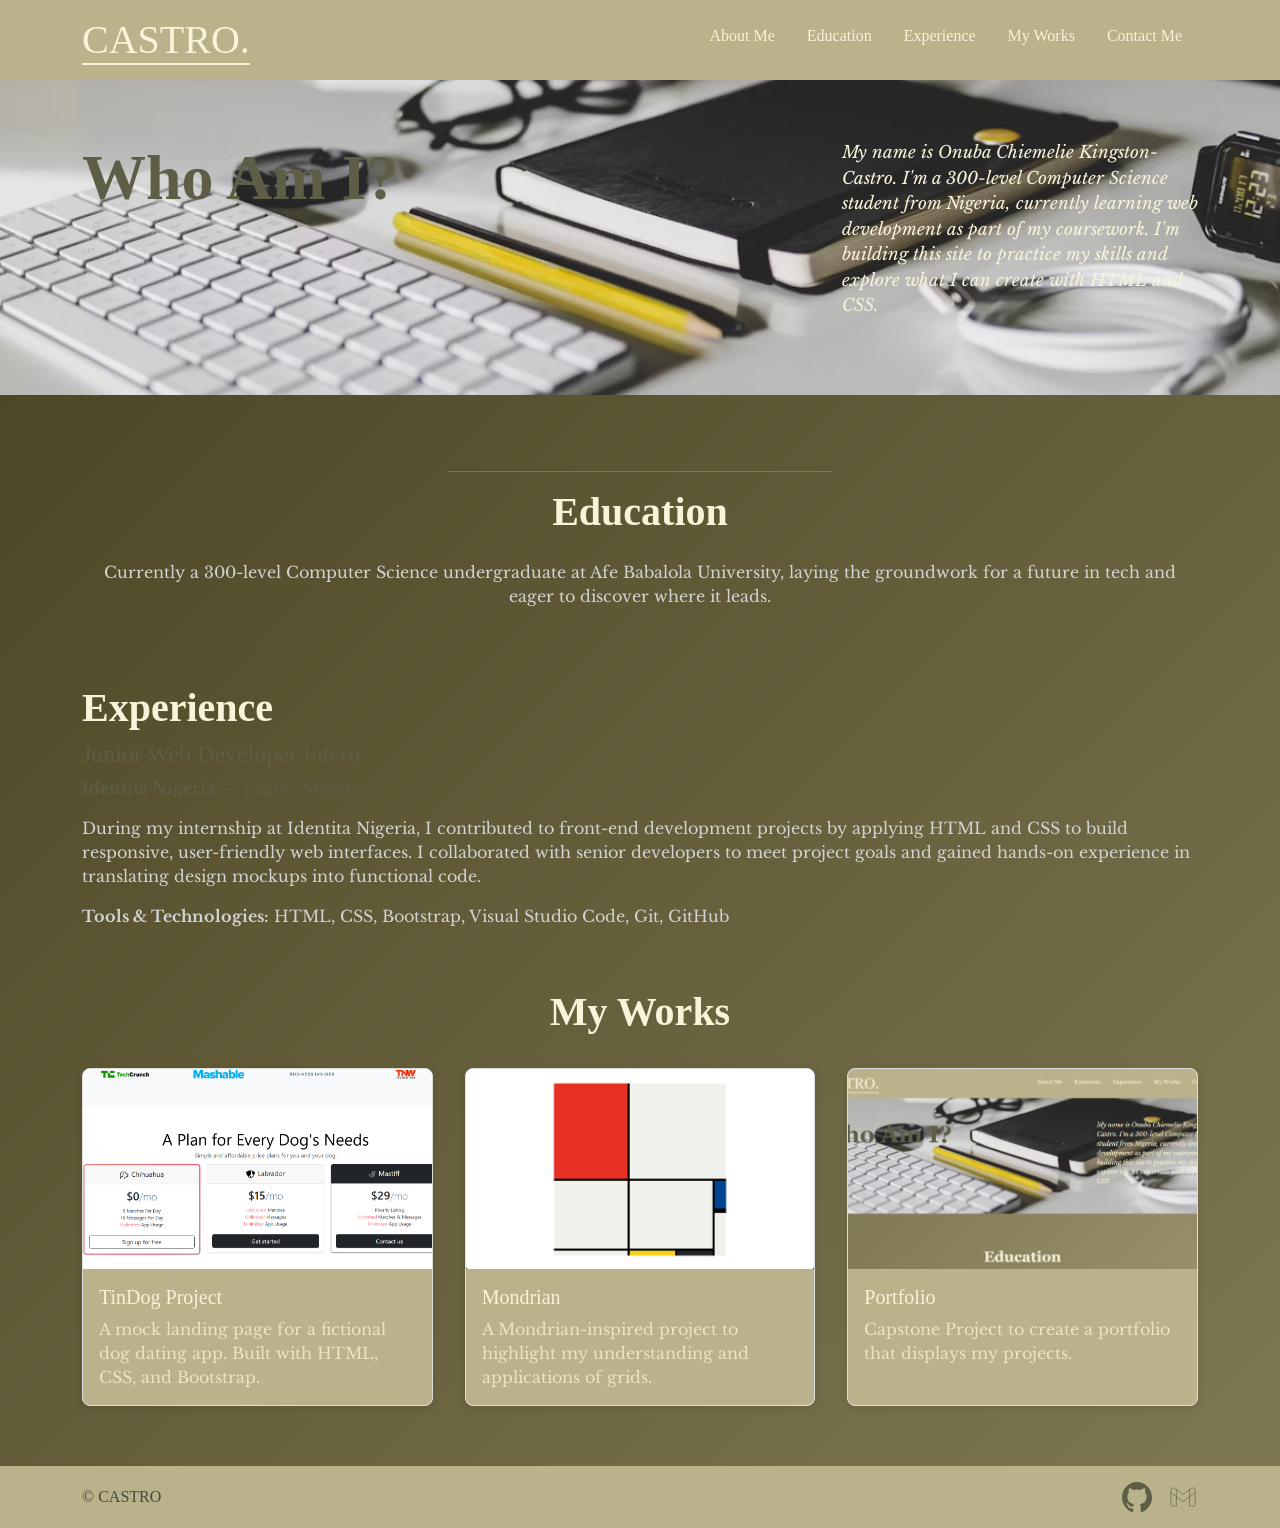
==== index.html @ 63782927 "Add files via upload" ====
<!DOCTYPE html>
<html lang="en">
  <head>
    <meta charset="UTF-8" />
    <meta name="viewport" content="width=device-width, initial-scale=1.0" />
    <title>Castro</title>
    <link
      href="https://cdn.jsdelivr.net/npm/bootstrap@5.3.7/dist/css/bootstrap.min.css"
      rel="stylesheet"
      integrity="sha384-LN+7fdVzj6u52u30Kp6M/trliBMCMKTyK833zpbD+pXdCLuTusPj697FH4R/5mcr"
      crossorigin="anonymous"
    />
    <link rel="stylesheet" href="./style.css" />
    <link rel="preconnect" href="https://fonts.googleapis.com" />
    <link rel="preconnect" href="https://fonts.gstatic.com" crossorigin />
    <link
      href="https://fonts.googleapis.com/css2?family=DM+Serif+Text:ital@0;1&family=Libre+Baskerville:ital,wght@0,400;0,700;1,400&display=swap"
      rel="stylesheet"
    />
  </head>
  <body>
    <section id="navbar1">
      <div class="container">
        <header class="d-flex flex-wrap justify-content-center py-3 mb-0">
          <h1 class="d-flex align-items-center mb-3 mb-md-0 me-md-auto link-body-emphasis nav-title">
            CASTRO.
          </h1>
          <ul class="nav nav-pills d-flex justify-content-center">
            <li class="nav-item"><a href="#about-me" class="nav-link">About Me</a></li>
            <li class="nav-item"><a href="#education" class="nav-link">Education</a></li>
            <li class="nav-item"><a href="#experience" class="nav-link">Experience</a></li>
            <li class="nav-item"><a href="#my-works" class="nav-link">My Works</a></li>
            <li class="nav-item"><a href="#contact-me" class="nav-link">Contact Me</a></li>
          </ul>
        </header>
      </div>
    </section>

    <section id="about-me">
      <div class="container">
        <div class="row">
          <div class="col-md-8">
            <h2 style="color: #5e5e46; font-size: 4rem">Who Am I?</h2>
          </div>
          <div class="col-md-4">
            <p>
              My name is Onuba Chiemelie Kingston-Castro. I'm a 300-level Computer Science student from Nigeria, currently learning web development as part of my coursework. I'm building this site to practice my skills and explore what I can create with HTML and CSS.
            </p>
          </div>
        </div>
      </div>
    </section>

    <div class="d-flex justify-content-center">
      <hr style="width: 30%" />
    </div>

    <section id="education">
      <div class="container">
        <div class="d-flex justify-content-center mb-3">
          <h2>Education</h2>
        </div>
        <div class="d-flex justify-content-center">
          <p class="text-center">
            Currently a 300-level Computer Science undergraduate at Afe Babalola University, laying the groundwork for a future in tech and eager to discover where it leads.
          </p>
        </div>
      </div>
    </section>

    <section id="experience">
      <div class="container">
        <h2>Experience</h2>
        <h4 style="color: #5e5e46" class="text-start">Junior Web Developer Intern</h4>
        <p style="color: #5e5e46"><strong>Identita Nigeria</strong> — Lagos, Nigeria</p>
        <p>
          During my internship at Identita Nigeria, I contributed to front-end development projects by applying HTML and CSS to build responsive, user-friendly web interfaces. I collaborated with senior developers to meet project goals and gained hands-on experience in translating design mockups into functional code.
        </p>
        <p><strong>Tools & Technologies:</strong> HTML, CSS, Bootstrap, Visual Studio Code, Git, GitHub</p>
      </div>
    </section>

    <section id="my-works">
      <div class="container">
        <h2 class="text-center">My Works</h2>
        <div class="contain">
          <div class="card">
            <a href="./TinDog Project/index.html">
              <img src="./Screenshot 2025-08-15 233540.png" class="card-img-top cover" alt="TinDog project" />
            </a>
            <div class="card-body">
              <a href="./TinDog Project/index.html">
                <h5 class="card-title">TinDog Project</h5>
                <p class="card-text">
                  A mock landing page for a fictional dog dating app. Built with HTML, CSS, and Bootstrap.
                </p>
              </a>
            </div>
          </div>

          <div class="card">
            <a href="./Mondrian Project/index.html">
              <img src="./Mondrian goal.jpg" class="card-img-top" alt="A Mondrian-inspired image" />
            </a>
            <div class="card-body">
              <a href="./Mondrian Project/index.html">
                <h5 class="card-title">Mondrian</h5>
                <p class="card-text">
                  A Mondrian-inspired project to highlight my understanding and applications of grids.
                </p>
              </a>
            </div>
          </div>

          <div class="card">
            <a href="./index.html">
              <img src="./Capstone2.jpg" class="card-img-top cover" alt="The Current Portfolio" />
            </a>
            <div class="card-body">
              <h5 class="card-title">Portfolio</h5>
              <p class="card-text">
                Capstone Project to create a portfolio that displays my projects.
              </p>
            </div>
          </div>
        </div>
      </div>
    </section>

    <section id="contact-me">
      <div class="container">
        <footer class="d-flex flex-wrap justify-content-between align-items-center py-3 my-0">
          <div class="col-md-4 d-flex align-items-center">
            <span class="mb-3 mb-md-0 text-body-secondary">© CASTRO</span>
          </div>
          <ul class="nav col-md-4 justify-content-end list-unstyled d-flex">
            <li class="ms-3">
              <a class="text-body-secondary" href="https://github.com/Kingston-Castro" aria-label="GitHub">
                <img src="./github-142-svgrepo-com.svg" height="30px" alt="GitHub" />
              </a>
            </li>
            <li class="ms-3">
              <a class="text-body-secondary" href="mailto:onubachiemelie@gmail.com" aria-label="Gmail">
                <img src="./google-mail-svgrepo-com.svg" height="30px" alt="Gmail" />
              </a>
            </li>
          </ul>
        </footer>
      </div>
    </section>
  </body>
</html>
---- style.css ----
body {
  font-family: Georgia, Times, serif;
  color: #d2d2d2;
  background: linear-gradient(-45deg, #504b38, #b9b28a, #453f1e);
  background-size: 400% 400%;
  animation: gradientShift 20s ease infinite;
}

body p {
  font-family: "Libre Baskerville", serif;
}

@keyframes gradientShift {
  0% {
    background-position: 0% 50%;
  }
  50% {
    background-position: 100% 50%;
  }
  100% {
    background-position: 0% 50%;
  }
}

@media (max-width: 767px) {
  .col-md-4 > p {
    color: #5e5e46;
    font-size: 20px;
    font-weight: 700;
  }
}

header li:hover {
  color: #453f1e;
  transition: color 0.1s;
}

.link-body-emphasis {
  color: #f8f3d9 !important; /* Your accent color */
  text-decoration: none;
}

#about-me {
  background-image: url("./image.png");
  background-size: cover;
  background-position: center;
  background-repeat: no-repeat;
  padding: 60px 0;
  color: #f8f3d9;
}

h2 {
  color: #f8f3d9;
  font-weight: 900;
  font-size: 40px;
}

.col-md-4 > p {
  font-family: "Libre Baskerville", serif;
  font-style: italic;
  font-size: 17px;
}

.nav-title {
  text-decoration: underline;
  text-decoration-color: #f8f3d9 !important;
  text-decoration-thickness: 2px;
  text-underline-offset: 10px;
}

.nav-link {
  color: inherit !important;
  text-decoration: none !important;
}

a {
  color: inherit !important;
  text-decoration: none !important;
}

.nav-item {
  color: #f8f3d9;
}

section {
  margin-bottom: 60px;
}

.contain {
  display: grid;
  grid-template-columns: repeat(auto-fit, minmax(250px, 1fr));
  gap: 2rem;
  margin-top: 2rem;
}

.card {
  border: 1px solid #ddd;
  border-radius: 8px;
  overflow: hidden;
  box-shadow: 0 2px 8px rgba(0, 0, 0, 0.1);
  transition: transform 0.2s ease, box-shadow 0.3s ease;
}

.card h5 {
  color: #f8f3d9;
}

.card p {
  color: #ebe5c2;
}

.card-body {
  background-color: #b9b28a;
}

.card:hover {
  transform: scale(1.02);
  box-shadow: 0 8px 20px #f8f3d9;
}

.card img {
  height: 200px;
  width: 100%;
  object-fit: contain;
  display: block;
  background-color: #ffffff;
}

.card .cover {
  height: 200px;
  width: 100%;
  object-fit: cover;
  display: block;
}

#navbar1 {
  background-color: #b9b28a;
  margin-bottom: 0px;
}

#contact-me {
  background-color: #b9b28a;
  margin-bottom: 0px;
}
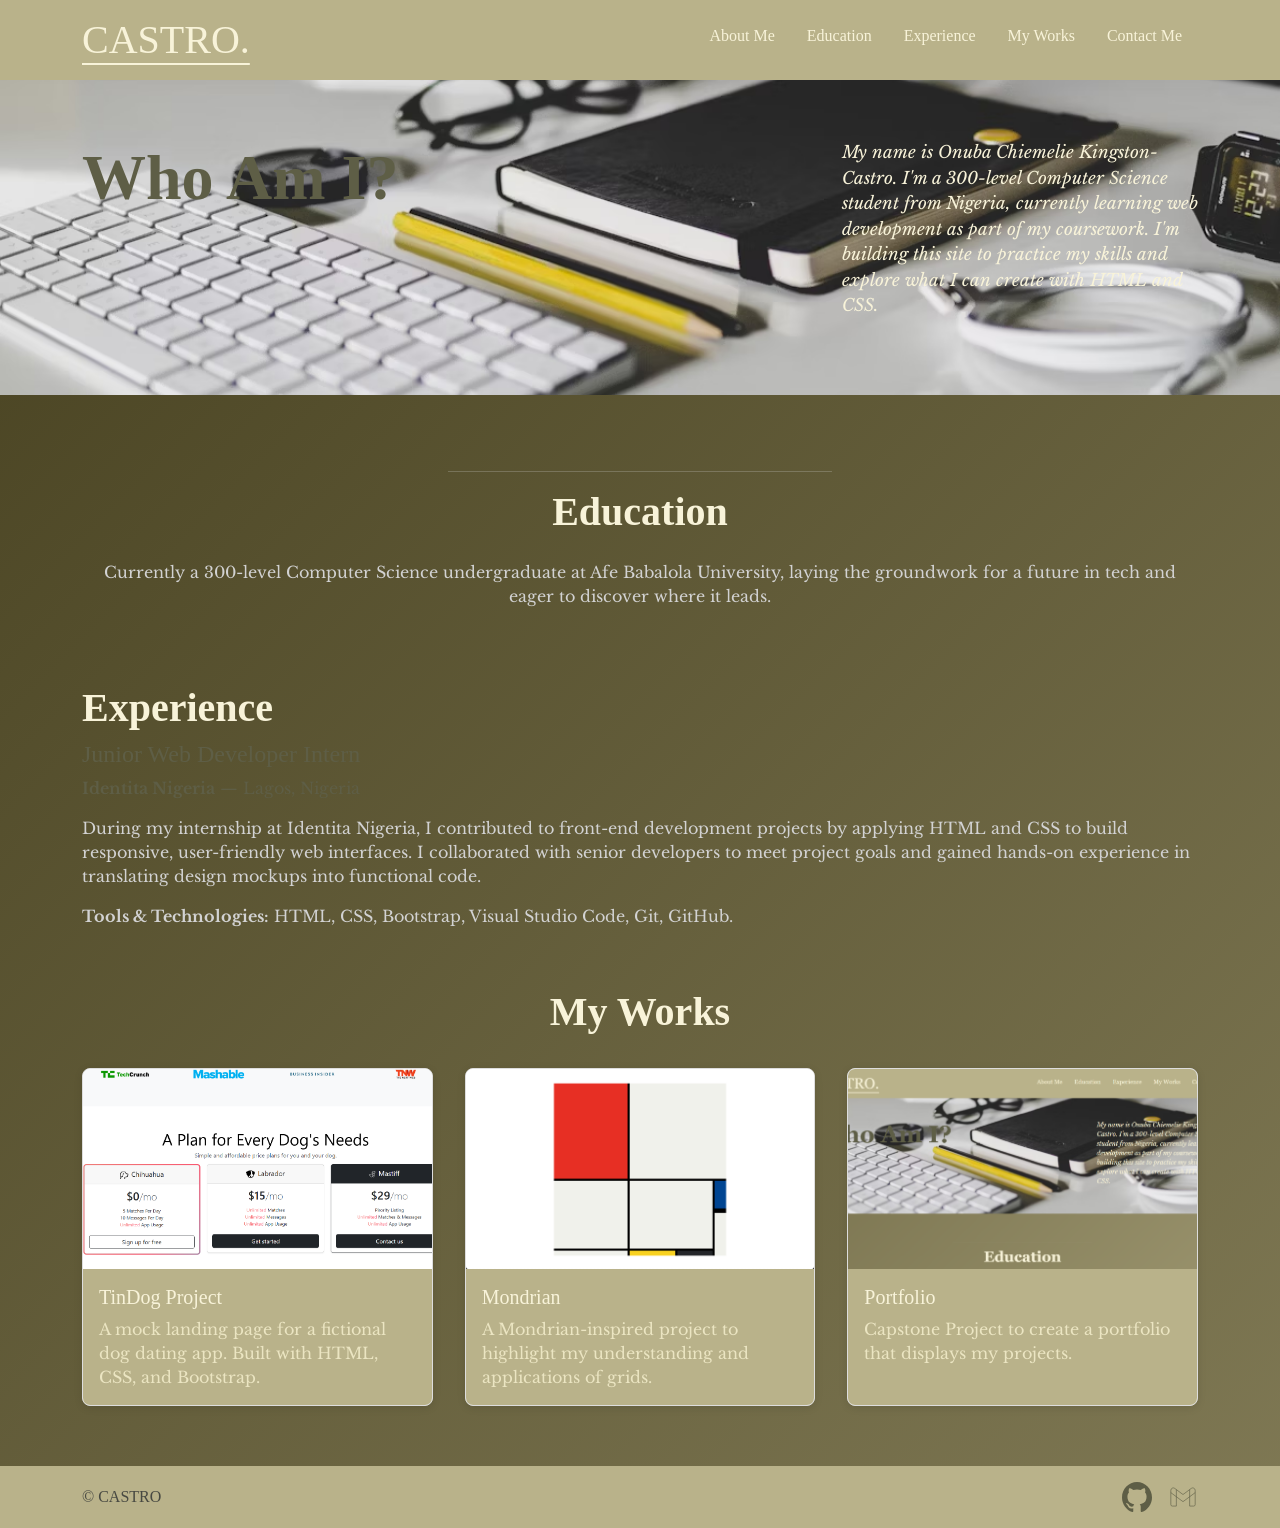
==== commit 34876428: "Fix HTML formatting and structure" ====
--- a/index.html
+++ b/index.html
@@ -76,7 +76,7 @@
         <p>
           During my internship at Identita Nigeria, I contributed to front-end development projects by applying HTML and CSS to build responsive, user-friendly web interfaces. I collaborated with senior developers to meet project goals and gained hands-on experience in translating design mockups into functional code.
         </p>
-        <p><strong>Tools & Technologies:</strong> HTML, CSS, Bootstrap, Visual Studio Code, Git, GitHub</p>
+        <p><strong>Tools & Technologies:</strong> HTML, CSS, Bootstrap, Visual Studio Code, Git, GitHub.</p>
       </div>
     </section>
 
@@ -149,4 +149,4 @@
       </div>
     </section>
   </body>
-</html>+</html>
